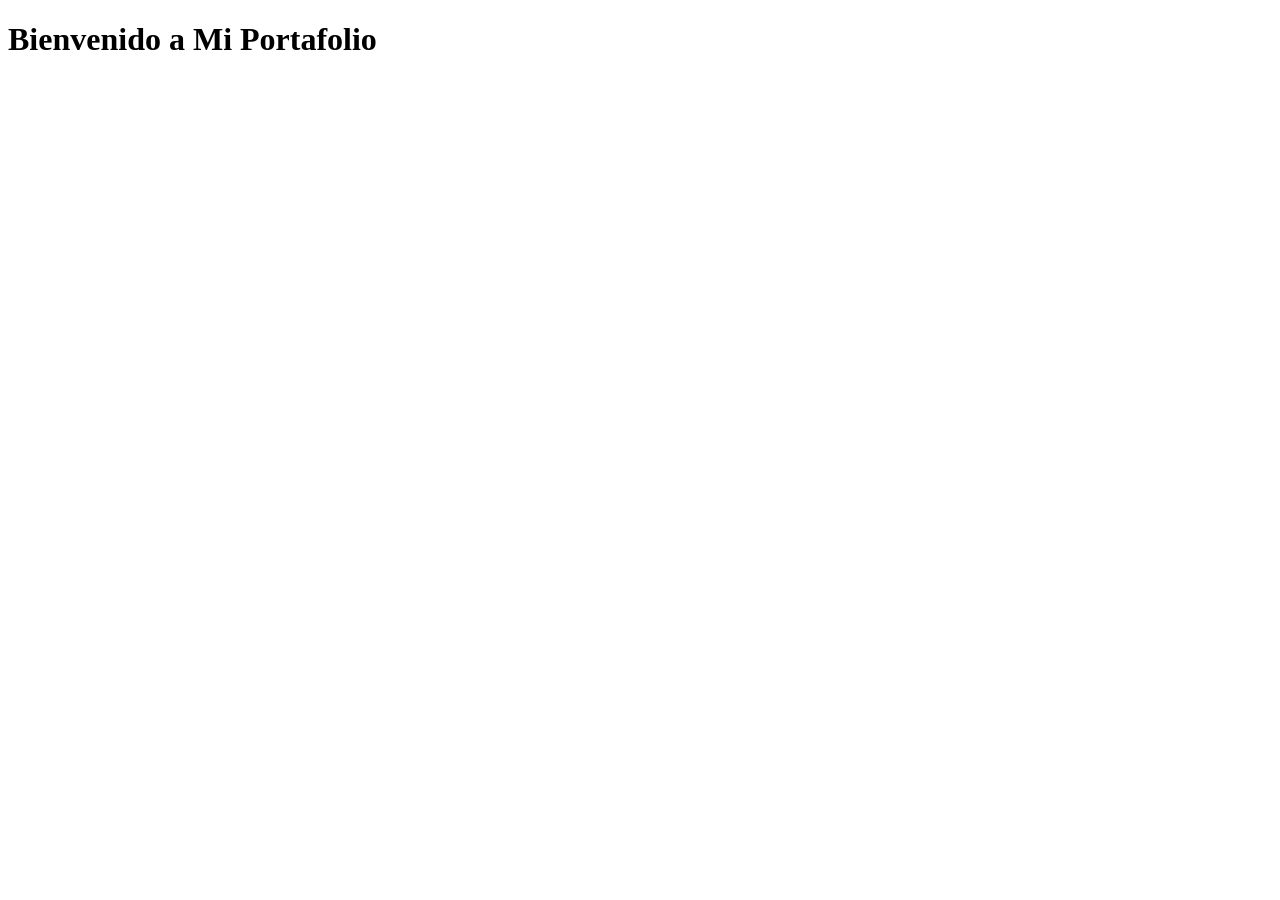
==== index.html @ a298d4ce "FEAT: Agregando Archivo Principal" ====
<!DOCTYPE html>
<html lang="en">
<head>
    <meta charset="UTF-8">
    <meta name="viewport" content="width=device-width, initial-scale=1.0">
    <title>Mi Portafolio</title>
</head>
<body>
    <h1>Bienvenido a Mi Portafolio</h1>
</body>
</html>
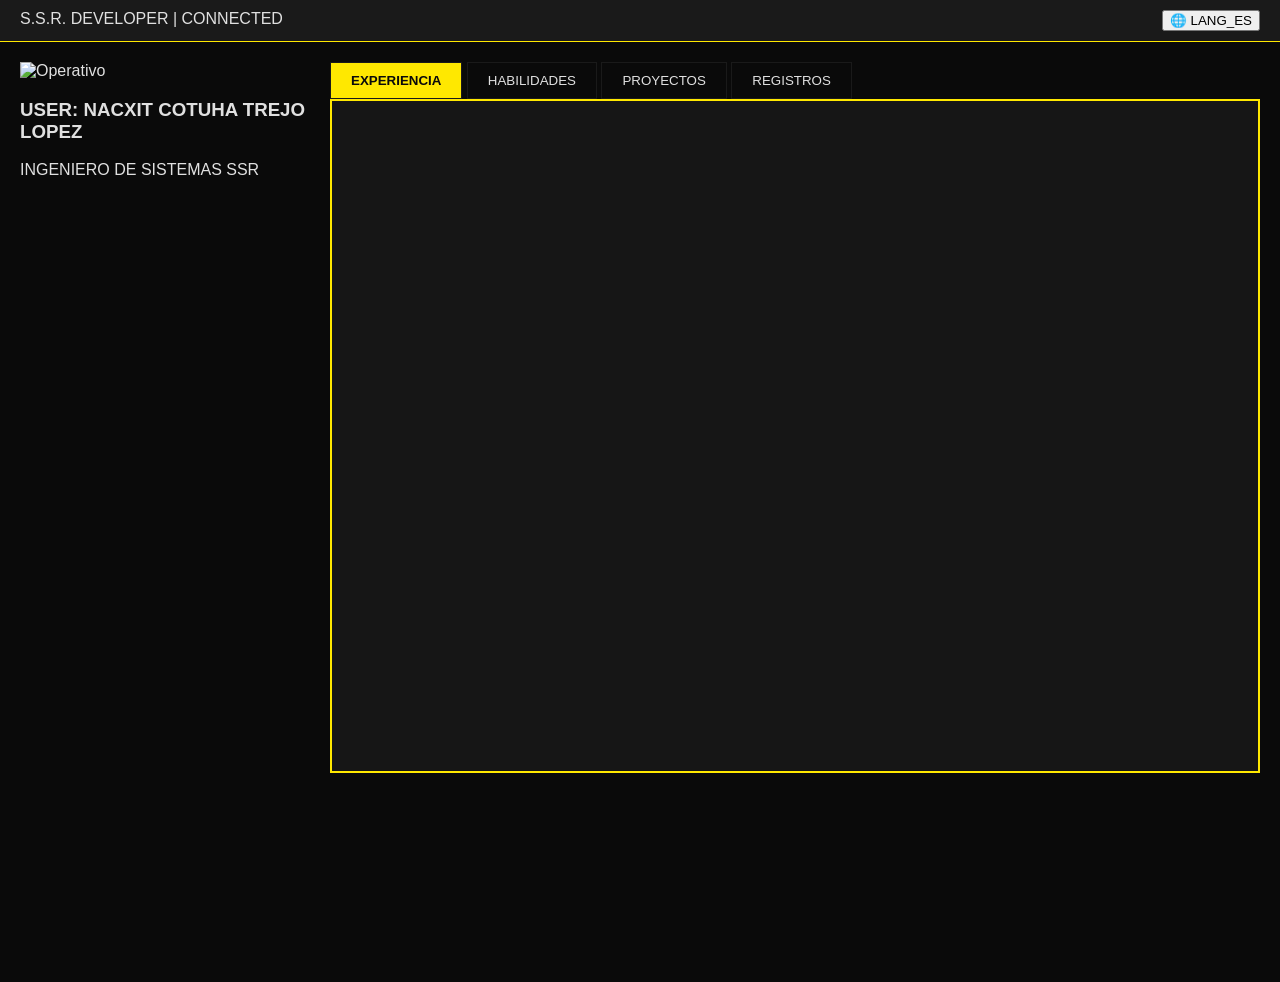
==== commit fa22a59f: "Democratic init" ====
--- a/index.html
+++ b/index.html
@@ -1,11 +1,46 @@
 <!DOCTYPE html>
-<html lang="en">
+<html lang="es">
 <head>
     <meta charset="UTF-8">
-    <meta name="viewport" content="width=device-width, initial-scale=1.0">
-    <title>Mi Portafolio</title>
+    <link rel="stylesheet" href="assets/css/style.css">
+    <title>🌐 S.S.R. DEVELOPER | | ESTATUS</title>
 </head>
 <body>
-    <h1>Bienvenido a Mi Portafolio</h1>
+    <header class="top-bar">
+        <div class="status-indicator">S.S.R. DEVELOPER | CONNECTED</div>
+        <div class="lang-menu">
+            <button class="lang-btn" id="lang-selector">🌐 LANG_ES</button>
+            <div class="lang-dropdown">
+                <button onclick="changeLanguage('es')">[ES - ESPAÑOL]</button>
+                <button onclick="changeLanguage('en')">[EN - ENGLISH]</button>
+            </div>
+        </div>
+    </header>
+
+    <div class="dashboard-container">
+        <aside class="profile-sidebar">
+            <div class="profile-frame">
+                <img src="assets/img/tu-foto.jpg" alt="Operativo" class="profile-pic">
+            </div>
+            <div class="profile-info">
+                <h3><b>USER:</b> NACXIT COTUHA TREJO LOPEZ</h3>
+                <p class="rank">INGENIERO DE SISTEMAS SSR</p>
+            </div>
+        </aside>
+
+        <main class="content-area">
+            <nav class="tabs-menu">
+                <button class="tab-btn active" onclick="loadContent('experiencia')">EXPERIENCIA</button>
+                <button class="tab-btn" onclick="loadContent('habilidades')">HABILIDADES</button>
+                <button class="tab-btn" onclick="loadContent('proyectos')">PROYECTOS</button>
+                <button class="tab-btn" onclick="loadContent('datos')">REGISTROS</button>
+            </nav>
+
+            <section id="dynamic-content" class="info-square">
+                </section>
+        </main>
+    </div>
+
+    <script src="assets/js/main.js"></script>
 </body>
 </html>
--- a/assets/css/style.css
+++ b/assets/css/style.css
@@ -0,0 +1,91 @@
+:root {
+    --hd-yellow: #FFE800;
+    --hd-black: #0A0A0A;
+    --hd-grey: #1A1A1A;
+    --hd-white: #E0E0E0;
+}
+
+body {
+    background-color: var(--hd-black);
+    color: var(--hd-white);
+    font-family: 'Segoe UI', Tahoma, Geneva, Verdana, sans-serif;
+    margin: 0;
+    overflow: hidden; /* Evita scroll general, el scroll será en el cuadro de info */
+}
+
+.dashboard-container {
+    display: grid;
+    grid-template-columns: 300px 1fr;
+    height: 100vh;
+    gap: 10px;
+    padding: 20px;
+}
+
+/* El cuadro de información con estilo de monitor táctico */
+.info-square {
+    border: 2px solid var(--hd-yellow);
+    background: rgba(26, 26, 26, 0.8);
+    padding: 20px;
+    height: 70vh;
+    overflow-y: auto;
+    position: relative;
+    /* clip-path: polygon(0 0, 100% 0, 100% 95%, 95% 100%, 0 100%); /* Corte en la esquina */
+}
+
+/* Estilos para el Menú de Idiomas en la esquina */
+.top-bar {
+    display: flex;
+    justify-content: space-between;
+    padding: 10px 20px;
+    background: var(--hd-grey);
+    border-bottom: 1px solid var(--hd-yellow);
+}
+
+.lang-menu {
+    position: relative;
+    display: inline-block;
+}
+
+.lang-dropdown {
+    display: none;
+    position: absolute;
+    right: 0;
+    background-color: var(--hd-grey);
+    border: 1px solid var(--hd-yellow);
+    z-index: 100;
+}
+
+.lang-menu:hover .lang-dropdown {
+    display: block;
+}
+
+.lang-dropdown button {
+    display: block;
+    width: 100%;
+    padding: 10px;
+    background: none;
+    color: white;
+    border: none;
+    cursor: pointer;
+    text-align: left;
+}
+
+.lang-dropdown button:hover {
+    background: var(--hd-yellow);
+    color: var(--hd-black);
+}
+
+.tab-btn {
+    background: transparent;
+    border: 1px solid var(--hd-grey);
+    color: var(--hd-white);
+    padding: 10px 20px;
+    cursor: pointer;
+    transition: 0.3s;
+}
+
+.tab-btn.active, .tab-btn:hover {
+    background: var(--hd-yellow);
+    color: var(--hd-black);
+    font-weight: bold;
+}
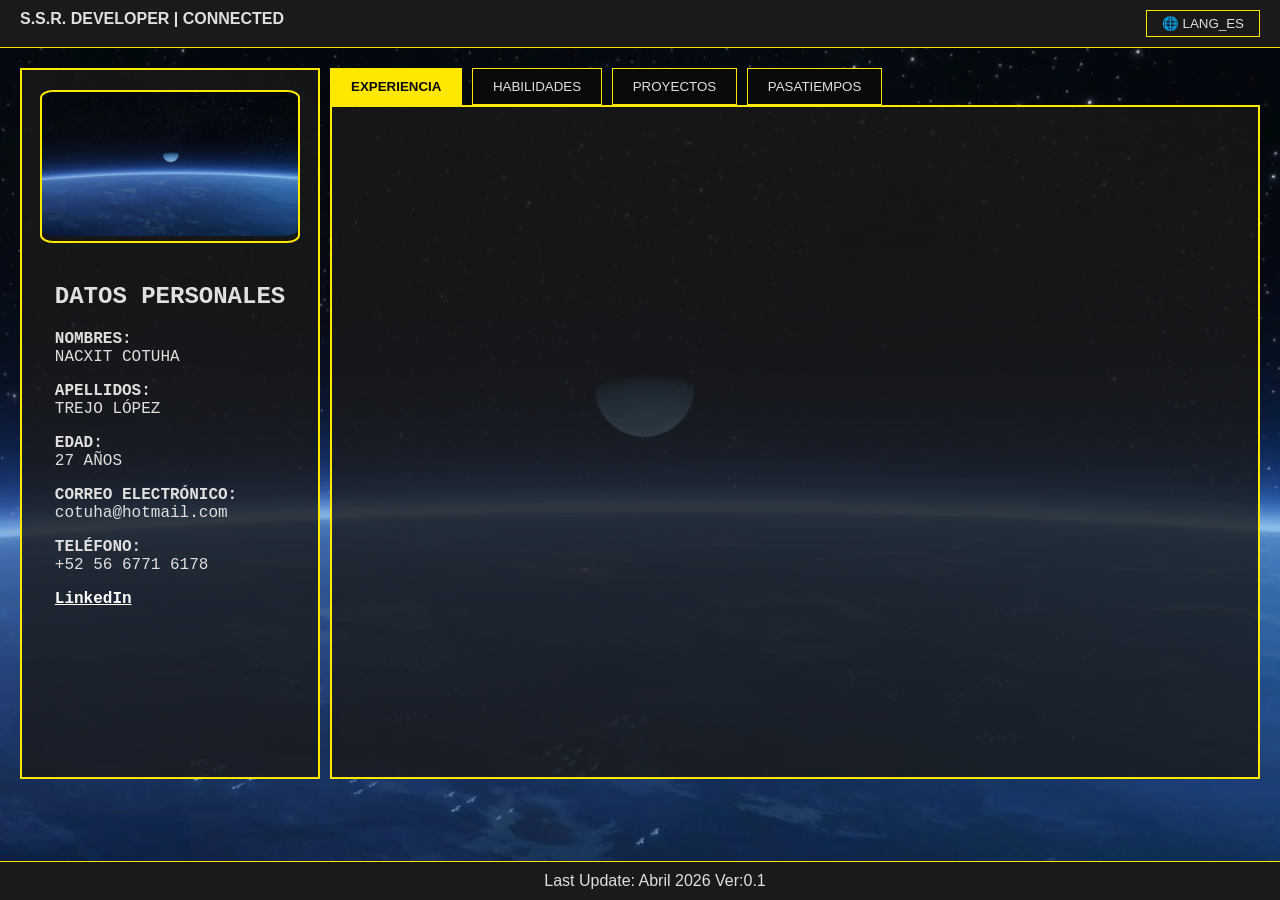
==== commit 5decd62f: "FEAT: Uso de JSON y agregar imagen de fondo" ====
--- a/index.html
+++ b/index.html
@@ -2,45 +2,20 @@
 <html lang="es">
 <head>
     <meta charset="UTF-8">
-    <link rel="stylesheet" href="assets/css/style.css">
-    <title>🌐 S.S.R. DEVELOPER | | ESTATUS</title>
+    <link rel="stylesheet" href="src/assets/css/variables.css">
+    <link rel="stylesheet" href="src/assets/css/style.css">
+    <link rel="stylesheet" href="src/assets/css/header.css">
+    <link rel="stylesheet" href="src/assets/css/content.css">
+    <link rel="stylesheet" href="src/assets/css/footer.css">
+    <title>🌐 S.S.R. DEVELOPER | STATUS</title>
 </head>
 <body>
-    <header class="top-bar">
-        <div class="status-indicator">S.S.R. DEVELOPER | CONNECTED</div>
-        <div class="lang-menu">
-            <button class="lang-btn" id="lang-selector">🌐 LANG_ES</button>
-            <div class="lang-dropdown">
-                <button onclick="changeLanguage('es')">[ES - ESPAÑOL]</button>
-                <button onclick="changeLanguage('en')">[EN - ENGLISH]</button>
-            </div>
-        </div>
-    </header>
-
-    <div class="dashboard-container">
-        <aside class="profile-sidebar">
-            <div class="profile-frame">
-                <img src="assets/img/tu-foto.jpg" alt="Operativo" class="profile-pic">
-            </div>
-            <div class="profile-info">
-                <h3><b>USER:</b> NACXIT COTUHA TREJO LOPEZ</h3>
-                <p class="rank">INGENIERO DE SISTEMAS SSR</p>
-            </div>
-        </aside>
-
-        <main class="content-area">
-            <nav class="tabs-menu">
-                <button class="tab-btn active" onclick="loadContent('experiencia')">EXPERIENCIA</button>
-                <button class="tab-btn" onclick="loadContent('habilidades')">HABILIDADES</button>
-                <button class="tab-btn" onclick="loadContent('proyectos')">PROYECTOS</button>
-                <button class="tab-btn" onclick="loadContent('datos')">REGISTROS</button>
-            </nav>
-
-            <section id="dynamic-content" class="info-square">
-                </section>
-        </main>
-    </div>
-
-    <script src="assets/js/main.js"></script>
+    <header id="header-placeholder"></header>
+    <div id="content-placeholder"></div>
+    <footer id="footer-placeholder" class="bottom-bar">
+        <!-- <p>&copy; 2026 Nacxit Trejo Version 0.0.0</p> -->
+        <div>Last Update: Abril 2026 Ver:0.1</div>
+    </footer>
+    <script type="module" src="src/assets/js/main.js"></script>
 </body>
 </html>
--- a/src/assets/css/variables.css
+++ b/src/assets/css/variables.css
@@ -0,0 +1,8 @@
+:root {
+    --hd-yellow: #FFE800;
+    --hd-black: #0A0A0A;
+    --hd-grey: #1A1A1A;
+    --hd-white: #E0E0E0;
+
+    --body-bg-image: url('/src/assets/images/bg.jpg');
+}
--- a/src/assets/css/style.css
+++ b/src/assets/css/style.css
@@ -0,0 +1,46 @@
+body {
+    background-image: var(--body-bg-image);
+    background-size: cover;          /* Cubre toda la pantalla sin deformarse */
+    background-position: center;     /* Centra la imagen */
+    background-attachment: fixed;    /* El fondo se queda quieto mientras el contenido fluye */
+    background-repeat: no-repeat;
+    background-color: var(--hd-black); /* Color de respaldo si la imagen falla */
+    margin: 0;
+    height: 100vh;
+    overflow: hidden;
+    color: var(--hd-white);
+    font-family: 'Segoe UI', Tahoma, Geneva, Verdana, sans-serif;
+    /* display: flex;
+    flex-direction: column; */
+    min-height: 100vh; /* Ocupa el 100% de la ventana */
+}
+
+.content-placeholder {
+    height: 100vh; /* Estira las cajas para que tengan la misma altura */
+}
+
+/* El cuadro de información con estilo de monitor táctico */
+.info-square {
+    border: 2px solid var(--hd-yellow);
+    background: rgba(26, 26, 26, 0.8);
+    padding: 20px;
+    height: 70vh;
+    overflow-y: auto;
+    position: relative;
+    /* clip-path: polygon(0 0, 100% 0, 100% 95%, 95% 100%, 0 100%); /* Corte en la esquina */
+}
+
+.tab-btn {
+    background-color: var(--hd-black);
+    border: 1px solid var(--hd-yellow);
+    color: var(--hd-white);
+    padding: 10px 20px;
+    cursor: pointer;
+    transition: 0.3s;
+}
+
+.tab-btn.active, .tab-btn:hover {
+    background: var(--hd-yellow);
+    color: var(--hd-black);
+    font-weight: bold;
+}
--- a/src/assets/css/header.css
+++ b/src/assets/css/header.css
@@ -0,0 +1,51 @@
+/* Estilos para el Menú de Idiomas en la esquina */
+.top-bar {
+    display: flex;
+    justify-content: space-between;
+    padding: 10px 20px;
+    background: var(--hd-grey);
+    border-bottom: 1px solid var(--hd-yellow);
+}
+
+.lang-btn {
+    background: transparent;
+    border: 1px solid var(--hd-yellow);
+    color: var(--hd-white);
+    padding: 5px 15px;
+    cursor: pointer;
+    transition: 0.3s;
+}
+
+.lang-menu {
+    position: relative;
+    display: inline-block;
+}
+
+.lang-menu:hover .lang-dropdown {
+    display: block;
+}
+
+.lang-dropdown {
+    display: none;
+    position: absolute;
+    right: 0;
+    background-color: var(--hd-grey);
+    border: 1px solid var(--hd-yellow);
+    z-index: 100;
+}
+
+.lang-dropdown button {
+    display: block;
+    width: 100%;
+    padding: 10px;
+    background: none;
+    color: white;
+    border: none;
+    cursor: pointer;
+    text-align: left;
+}
+
+.lang-dropdown button:hover {
+    background: var(--hd-yellow);
+    color: var(--hd-black);
+}
--- a/src/assets/css/content.css
+++ b/src/assets/css/content.css
@@ -0,0 +1,42 @@
+.dashboard-container {
+    display: grid;
+    grid-template-columns: 300px 1fr;
+    height: 100%;
+    gap: 10px;
+    padding: 20px;
+    font-family: "Lucida Console", "Courier New", Monaco, monospace;
+}
+
+.profile-sidebar {
+    background: rgba(26, 26, 26, 0.8);
+    border: 2px solid var(--hd-yellow);
+    padding: 20px;
+    display: flex;
+    flex-direction: column;
+    align-items: center;
+}
+
+.profile-frame {
+    width: 100%;
+    max-height: 200px;
+    border-radius: 5%;
+    border: 2px solid var(--hd-yellow);
+    margin-bottom: 15px;
+    /* background-image: var(--body-bg-image);
+    background-size: cover;
+    background-position: center; */
+}
+
+.profile-pic {
+    width: 100%;
+    max-height: 200px;
+    object-fit: cover;
+    border-radius: 5%;
+}
+
+.profile-info {
+    font-family: "Lucida Console", "Courier New", Monaco, monospace;
+    color: var(--hd-white);
+    text-align: left;
+    margin: 5px 0;
+}
--- a/src/assets/css/footer.css
+++ b/src/assets/css/footer.css
@@ -0,0 +1,10 @@
+.bottom-bar {
+    display: flex;
+    justify-content: center;
+    width: 100%;
+    position: absolute;
+    bottom: 0;
+    padding: 10px 15px;
+    background: var(--hd-grey);
+    border-top: 1px solid var(--hd-yellow);
+}
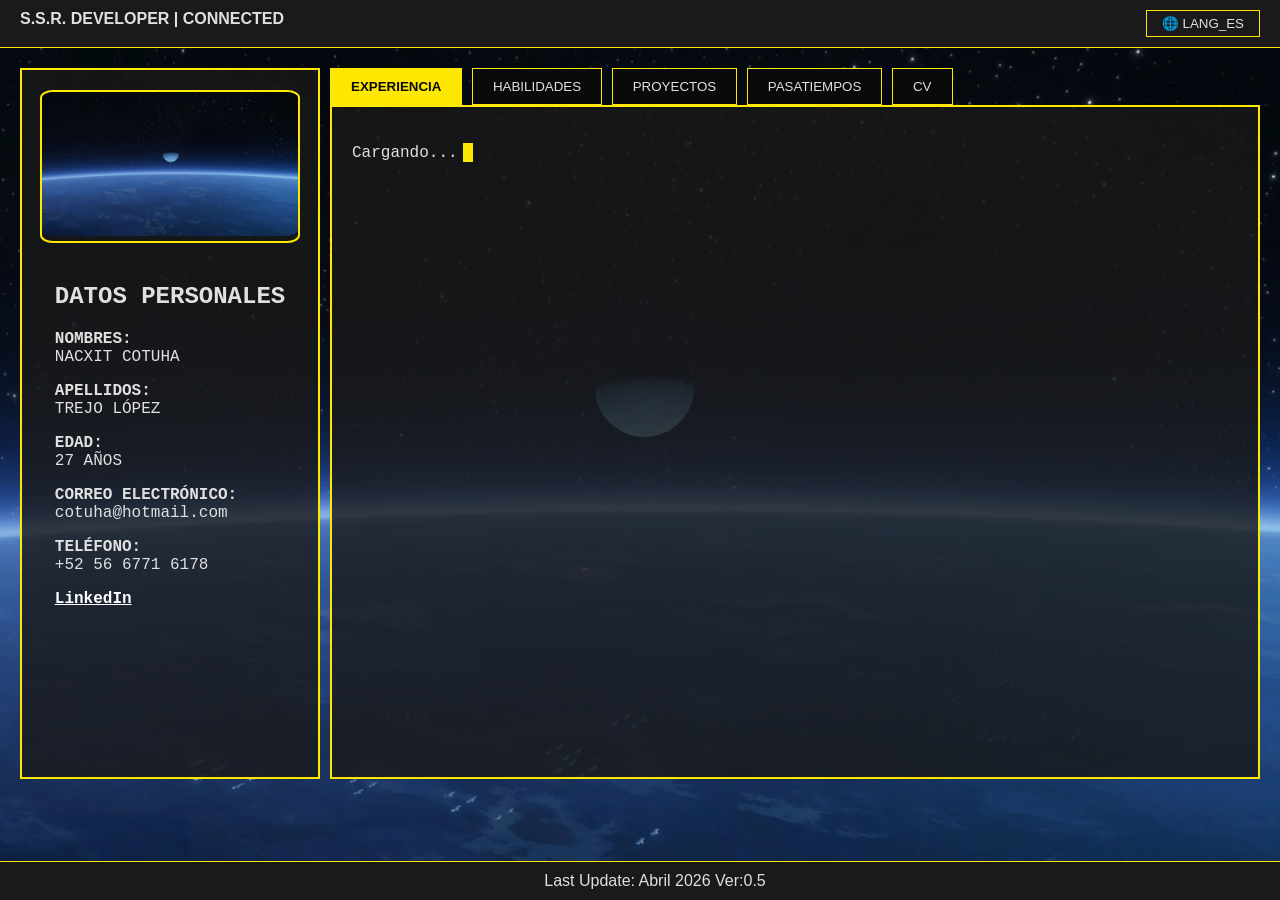
==== commit fa4d2b80: "FEAT:Se agrega informacion a los json, inicia las animaciones" ====
--- a/index.html
+++ b/index.html
@@ -14,7 +14,7 @@
     <div id="content-placeholder"></div>
     <footer id="footer-placeholder" class="bottom-bar">
         <!-- <p>&copy; 2026 Nacxit Trejo Version 0.0.0</p> -->
-        <div>Last Update: Abril 2026 Ver:0.1</div>
+        <div>Last Update: Abril 2026 Ver:0.5</div>
     </footer>
     <script type="module" src="src/assets/js/main.js"></script>
 </body>
--- a/src/assets/css/style.css
+++ b/src/assets/css/style.css
@@ -19,28 +19,3 @@
     height: 100vh; /* Estira las cajas para que tengan la misma altura */
 }
 
-/* El cuadro de información con estilo de monitor táctico */
-.info-square {
-    border: 2px solid var(--hd-yellow);
-    background: rgba(26, 26, 26, 0.8);
-    padding: 20px;
-    height: 70vh;
-    overflow-y: auto;
-    position: relative;
-    /* clip-path: polygon(0 0, 100% 0, 100% 95%, 95% 100%, 0 100%); /* Corte en la esquina */
-}
-
-.tab-btn {
-    background-color: var(--hd-black);
-    border: 1px solid var(--hd-yellow);
-    color: var(--hd-white);
-    padding: 10px 20px;
-    cursor: pointer;
-    transition: 0.3s;
-}
-
-.tab-btn.active, .tab-btn:hover {
-    background: var(--hd-yellow);
-    color: var(--hd-black);
-    font-weight: bold;
-}
--- a/src/assets/css/content.css
+++ b/src/assets/css/content.css
@@ -39,4 +39,45 @@
     color: var(--hd-white);
     text-align: left;
     margin: 5px 0;
+}
+
+/* El cuadro de información con estilo de monitor táctico */
+.info-square {
+    border: 2px solid var(--hd-yellow);
+    background: rgba(26, 26, 26, 0.8);
+    padding: 20px;
+    height: 70vh;
+    overflow-y: auto;
+    position: relative;
+    /* clip-path: polygon(0 0, 100% 0, 100% 95%, 95% 100%, 0 100%); /* Corte en la esquina */
+}
+
+.typing-cursor {
+    display: inline-block;
+    width: 10px;
+    height: 1.2rem;
+    background-color: var(--hd-yellow);
+    margin-left: 5px;
+    animation: blink 0.8s step-end infinite;
+    vertical-align: middle;
+}
+
+@keyframes blink {
+    from, to { opacity: 1; }
+    50% { opacity: 0; }
+}
+
+.tab-btn {
+    background-color: var(--hd-black);
+    border: 1px solid var(--hd-yellow);
+    color: var(--hd-white);
+    padding: 10px 20px;
+    cursor: pointer;
+    transition: 0.3s;
+}
+
+.tab-btn.active, .tab-btn:hover {
+    background: var(--hd-yellow);
+    color: var(--hd-black);
+    font-weight: bold;
 }
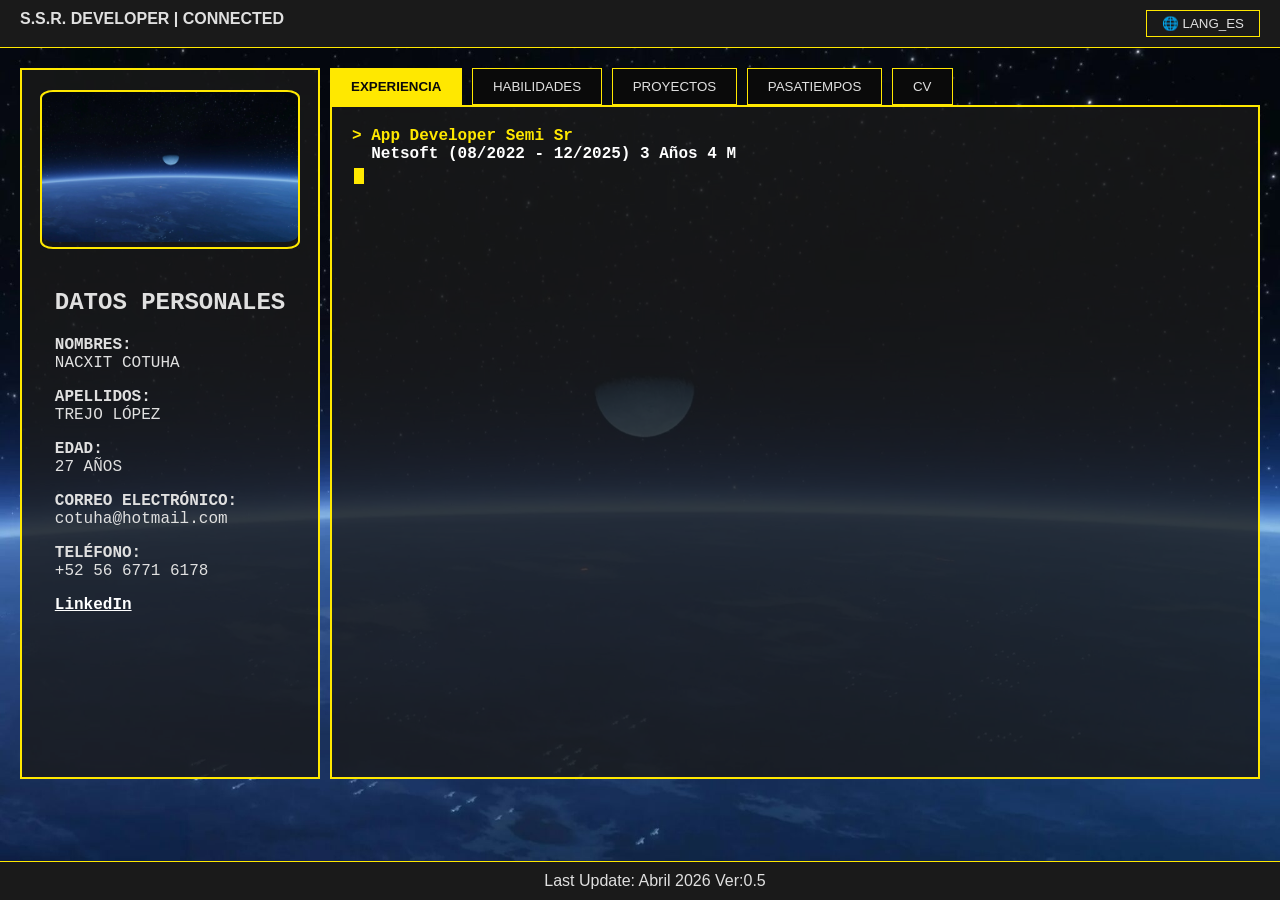
==== commit 6fd5ec2f: "FEAT:Agregando imagen de la supertierra" ====
--- a/index.html
+++ b/index.html
@@ -7,7 +7,8 @@
     <link rel="stylesheet" href="src/assets/css/header.css">
     <link rel="stylesheet" href="src/assets/css/content.css">
     <link rel="stylesheet" href="src/assets/css/footer.css">
-    <title>🌐 S.S.R. DEVELOPER | STATUS</title>
+    <title> S.S.R. DEVELOPER | STATUS</title>
+    <link rel="icon" type="image/x-icon" href="/src/assets/images/se.png">
 </head>
 <body>
     <header id="header-placeholder"></header>
--- a/src/assets/css/content.css
+++ b/src/assets/css/content.css
@@ -18,6 +18,7 @@
 
 .profile-frame {
     width: 100%;
+    min-height: 150px;
     max-height: 200px;
     border-radius: 5%;
     border: 2px solid var(--hd-yellow);
@@ -29,6 +30,7 @@
 
 .profile-pic {
     width: 100%;
+    min-height: 150px;
     max-height: 200px;
     object-fit: cover;
     border-radius: 5%;
@@ -52,14 +54,41 @@
     /* clip-path: polygon(0 0, 100% 0, 100% 95%, 95% 100%, 0 100%); /* Corte en la esquina */
 }
 
+.typing-wrapper {
+    font-family: inherit; /* O tu fuente de Helldivers */
+    white-space: pre-wrap;
+    word-wrap: break-word;
+    margin: 0;
+    color: var(--hd-white);
+}
+
+.style-title {
+    color: var(--hd-yellow);
+    font-weight: bold;
+    display: block; /* Para que el título ocupe su propia línea */
+}
+
+.style-meta {
+    color: #ffffff;
+    font-weight: bold;
+    display: block;
+    margin-bottom: 5px;
+}
+
+.style-desc {
+    color: #e0e0e0;
+    display: block;
+    margin-bottom: 15px;
+}
+
+/* El cursor ahora debe heredar el color del contenedor o ser amarillo por defecto */
 .typing-cursor {
     display: inline-block;
     width: 10px;
-    height: 1.2rem;
+    height: 1rem;
     background-color: var(--hd-yellow);
-    margin-left: 5px;
+    margin-left: 2px;
     animation: blink 0.8s step-end infinite;
-    vertical-align: middle;
 }
 
 @keyframes blink {
@@ -80,4 +109,10 @@
     background: var(--hd-yellow);
     color: var(--hd-black);
     font-weight: bold;
+}
+
+.cv-frame {
+    width: 100%;
+    height: 100%;
+    border: none;
 }
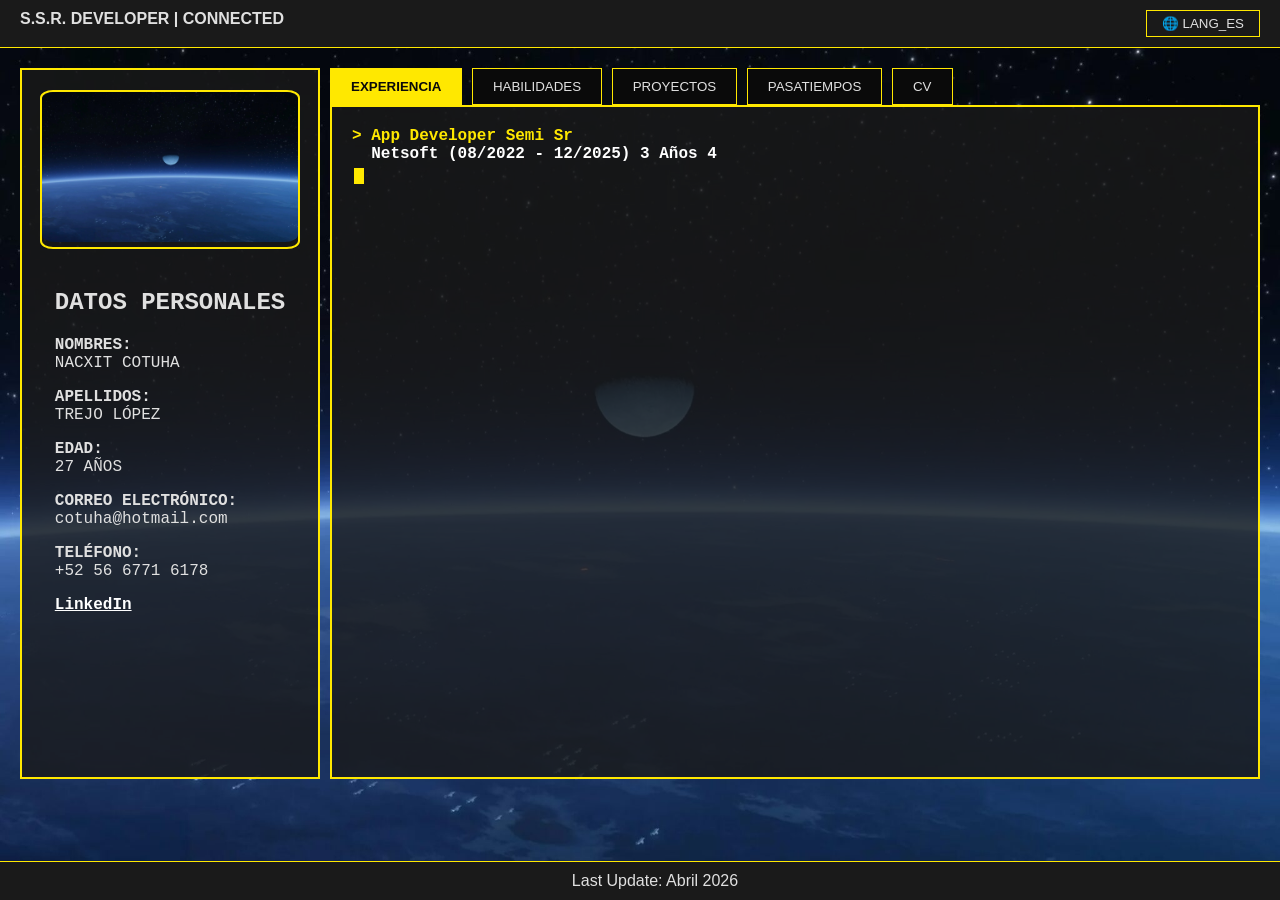
==== commit f2bfc67c: "FEAT: Cambiando footer" ====
--- a/index.html
+++ b/index.html
@@ -15,7 +15,7 @@
     <div id="content-placeholder"></div>
     <footer id="footer-placeholder" class="bottom-bar">
         <!-- <p>&copy; 2026 Nacxit Trejo Version 0.0.0</p> -->
-        <div>Last Update: Abril 2026 Ver:0.5</div>
+        <div>Last Update: Abril 2026</div>
     </footer>
     <script type="module" src="src/assets/js/main.js"></script>
 </body>
